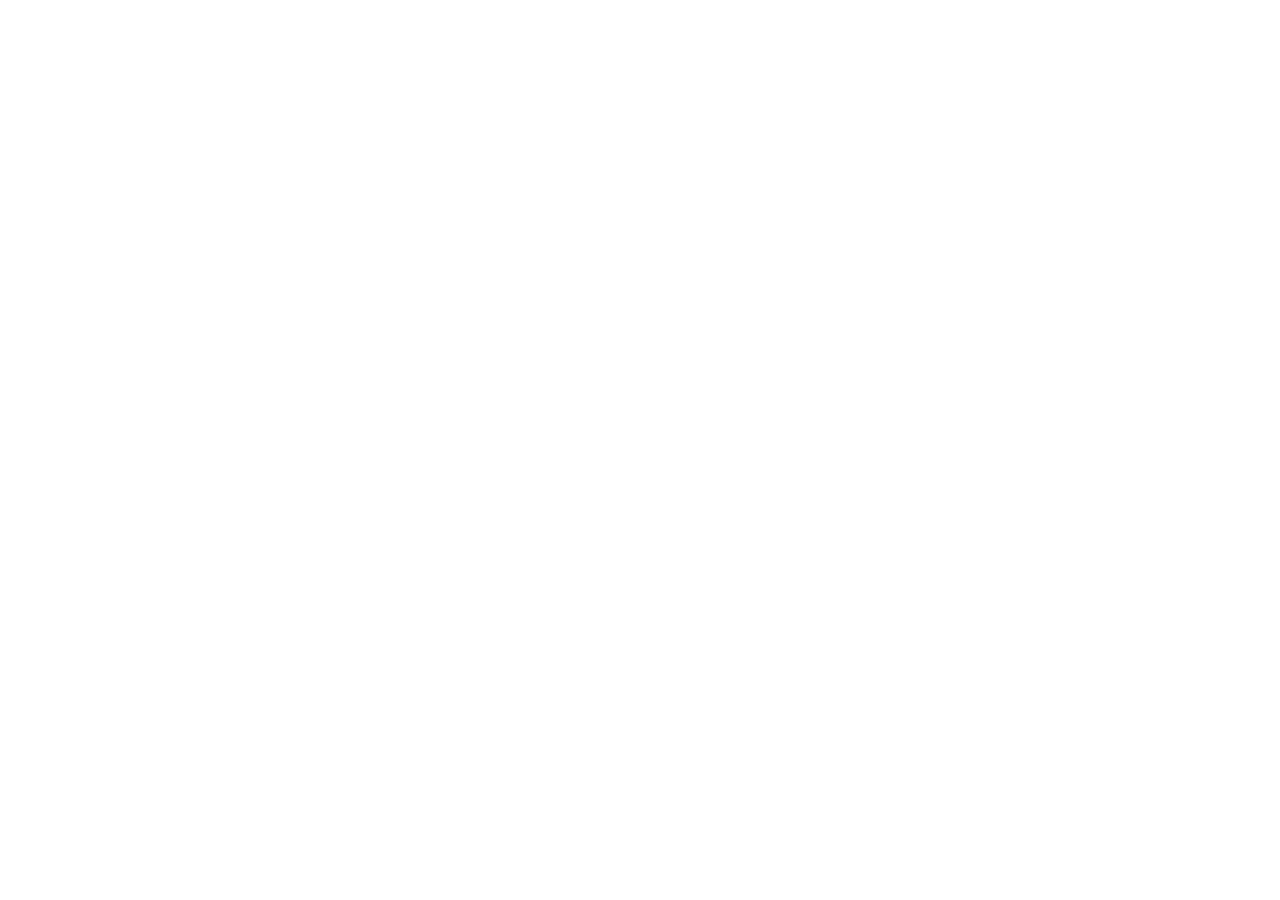
==== src/index.html @ 9d01a6d9 "First commit" ====
<!DOCTYPE html>
<html lang="en">

<head>
    <meta charset="UTF-8" />
    <meta name="viewport" content="width=device-width, initial-scale=1.0" />
    <title>Etch a Sketch</title>
    <link rel="stylesheet" href="./styles.css" />
</head>

<body>
    <script src="./etch-a-sketch.js"></script>
</body>

</html>
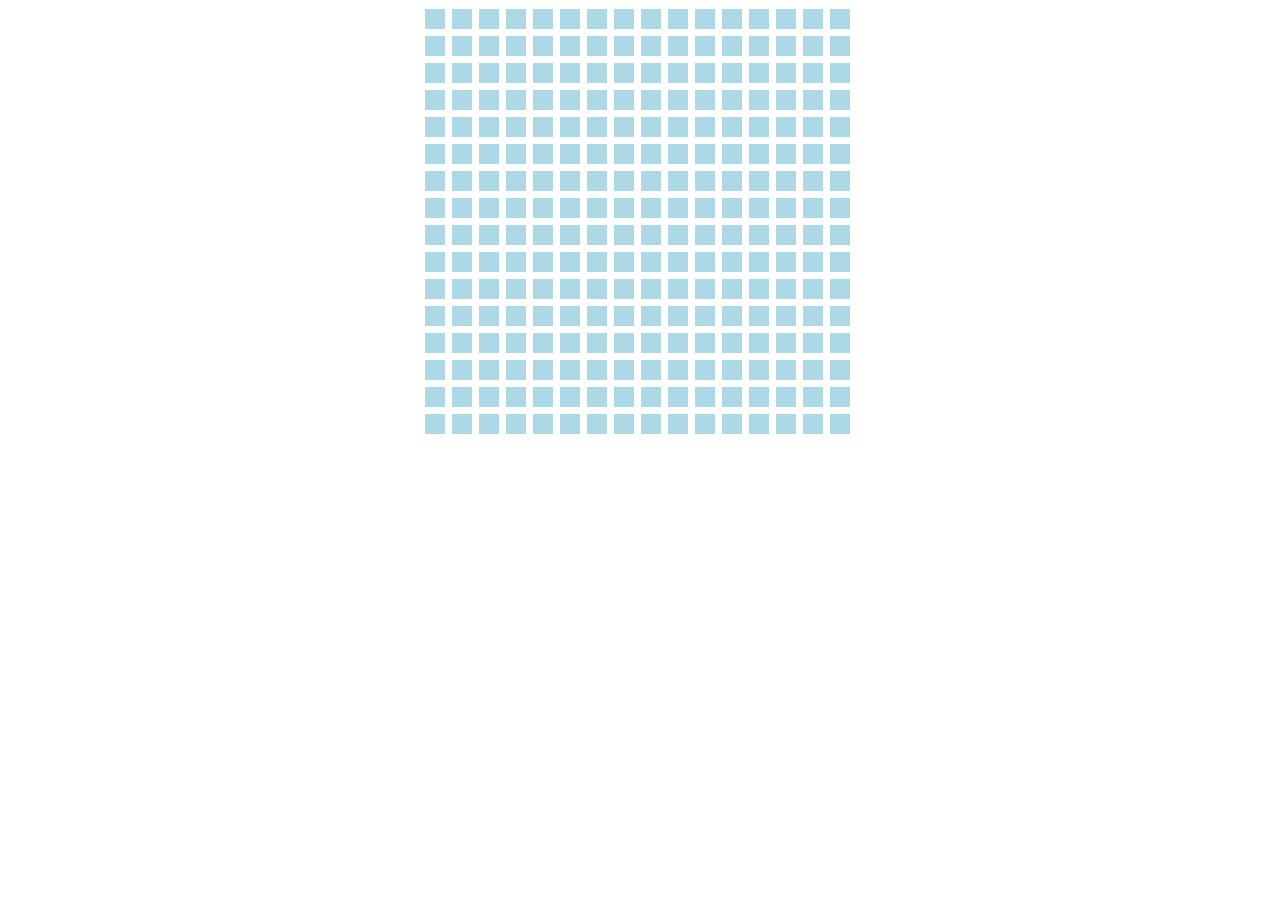
==== commit 07519626: "Add makeRows() and makeColumns() functions Introduce defaultGrid() to create a 16x16 grid using make" ====
--- a/src/index.html
+++ b/src/index.html
@@ -9,6 +9,10 @@
 </head>
 
 <body>
+
+    <div id="container" class="container">
+
+    </div>
     <script src="./etch-a-sketch.js"></script>
 </body>
 
--- a/src/styles.css
+++ b/src/styles.css
@@ -0,0 +1,20 @@
+.container {
+  display: flex;
+  flex-direction: column;
+  align-items: center;
+}
+
+.row {
+  display: flex;
+  /* Although by default flexbox uses a flex-direction of row.  I explicitly included it here for preference*/
+  flex-direction: row;
+  margin-bottom: 5px;
+}
+
+.cell {
+  width: 20px;
+  height: 20px;
+  background-color: lightblue;
+  border: 1px solid white;
+  margin-right: 5px;
+}
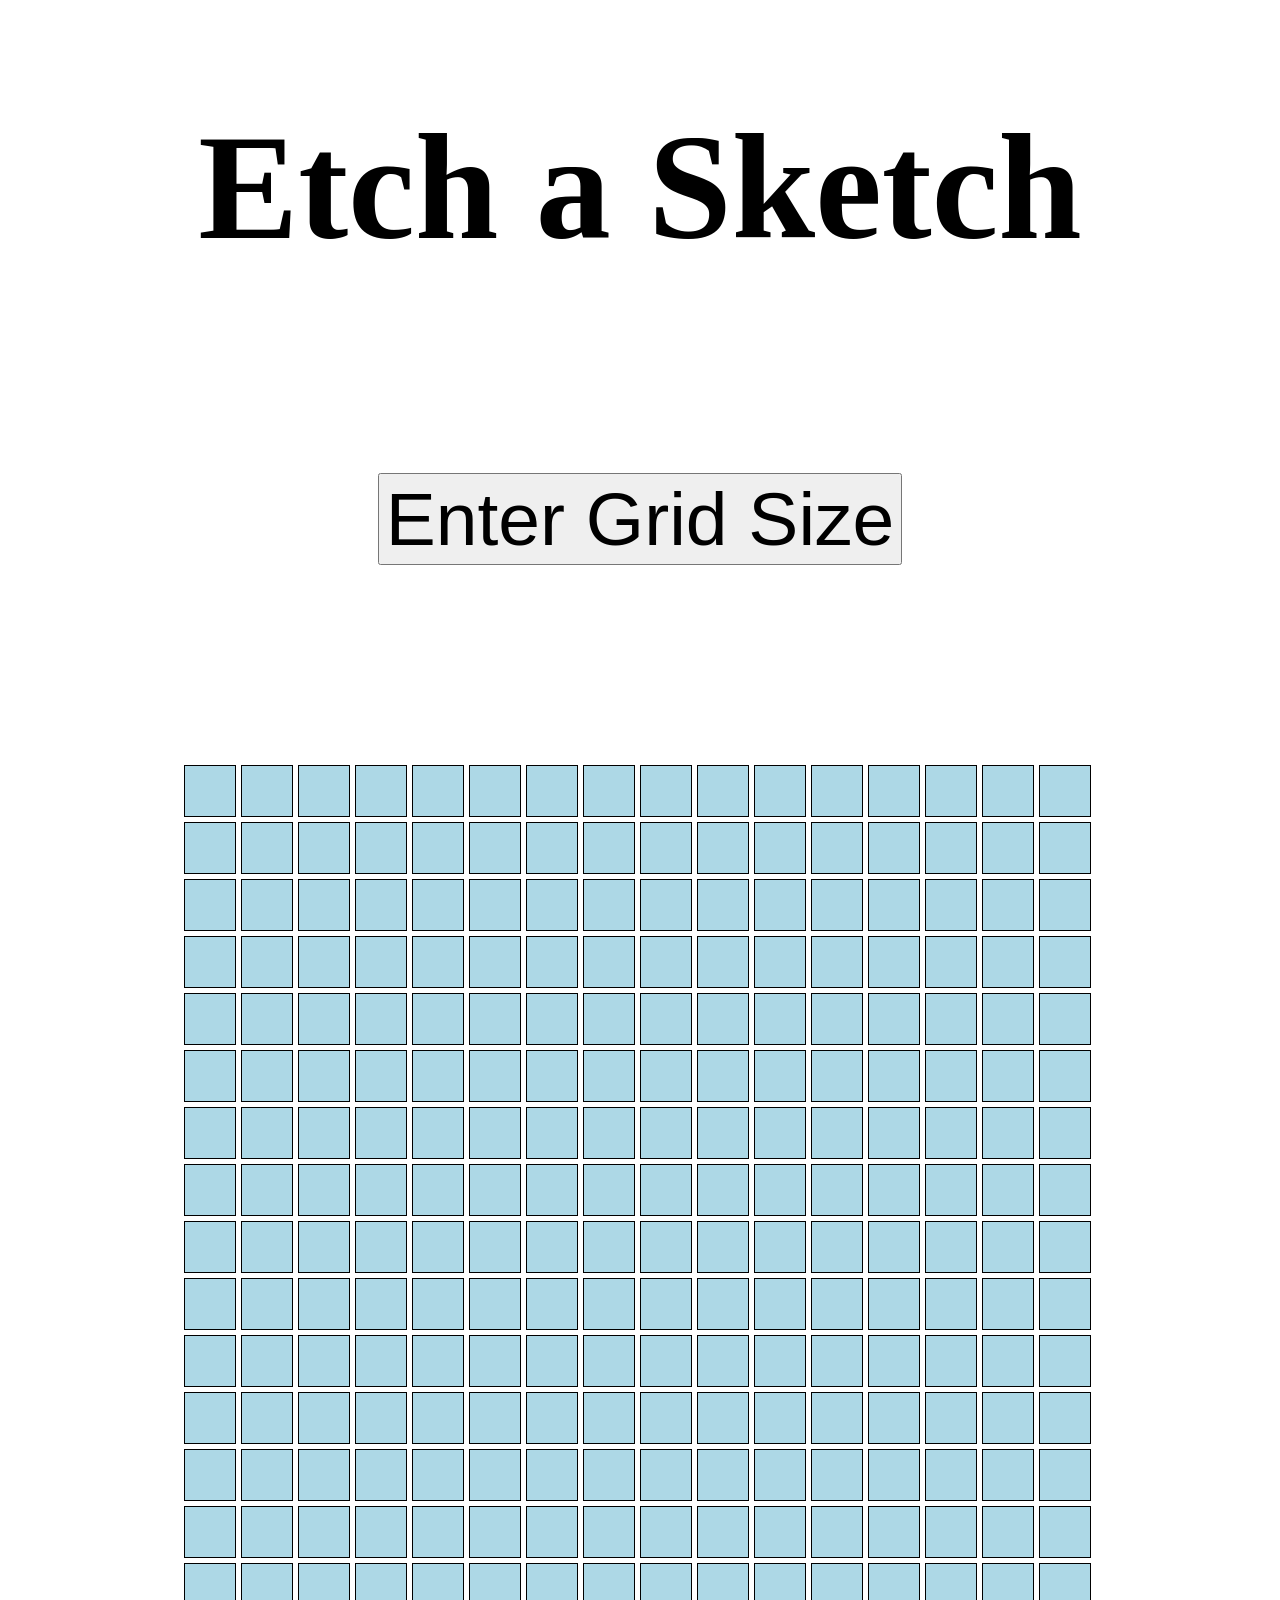
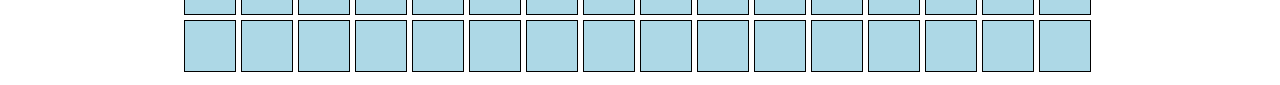
==== commit 78b815dd: "Add style to h1 element as well as the button that prompts user for grid size" ====
--- a/src/index.html
+++ b/src/index.html
@@ -10,6 +10,15 @@
 
 <body>
 
+    <h1>Etch a Sketch</h1>
+
+
+    <div class="btn-container">
+        <button id="input-btn">
+            Enter Grid Size
+        </button>
+    </div>
+
     <div id="container" class="container">
 
     </div>
--- a/src/styles.css
+++ b/src/styles.css
@@ -1,7 +1,9 @@
 .container {
   display: flex;
   flex-direction: column;
+  flex-wrap: wrap;
   align-items: center;
+  padding-top: 200px;
 }
 
 .row {
@@ -12,9 +14,31 @@
 }
 
 .cell {
-  width: 20px;
-  height: 20px;
+  width: 50px;
+  height: 50px;
   background-color: lightblue;
-  border: 1px solid white;
+  border: 1px solid black;
   margin-right: 5px;
+  cursor: pointer;
+}
+
+.btn-container {
+  display: flex;
+  justify-content: center;
+}
+
+button {
+
+  text-align: center;
+  font-size: 75px;
+  margin-top: 100px;
+
+
+}
+
+
+
+h1 {
+  text-align: center;
+  font-size: 150px;
 }
